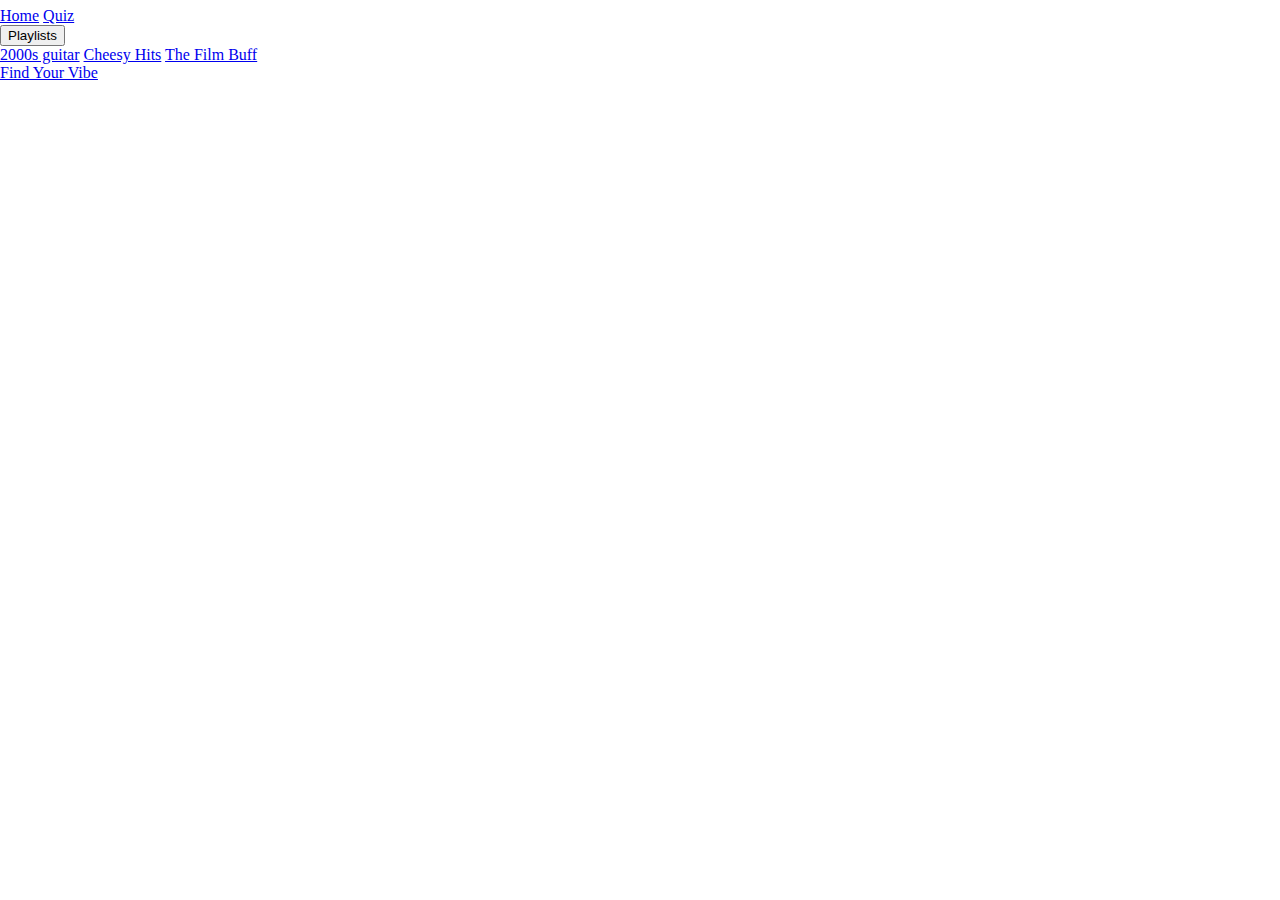
==== index.html @ e5eb3b4d "Update index.html" ====
<!DOCTYPE html>
<head>
    <link rel="stylesheet" href="home.css">
    
    <link href="https://fonts.googleapis.com/css2?family=Roboto:wght@300&display=swap" rel="stylesheet">
</head>
<body>
  <div class="navbar">
    <a href="#home">Home</a>
    <a href="#quiz">Quiz</a>
    <div class="dropdown">
      <button class="dropbtn"> Playlists 
        <i class="fa fa-caret-down"></i>
      </button>
      <div class="dropdown-content">
        <a href="finalindex.html"> 2000s guitar</a>
        <a href="cheesyimages.html"> Cheesy Hits</a>
        <a href="project4.html"> The Film Buff</a>
      </div>
    </div> 
  </div>
      <a href="https://open.spotify.com/playlist/4m5eLU019q0aWIsKsSsIAS" target="https://open.spotify.com/playlist/4m5eLU019q0aWIsKsSsIAS">Find Your Vibe</a>
    </div>
---- home.css ----
body {
    background-image: url(shelves.jpg);
    background-size: cover;
    background-repeat: none;
    margin-top: 7px;
    margin-left: 0px;
    margin-right: 0px;
}
.go{
    text-align: center;
    font-size: 45px;
    padding-top: 230px;
    font-family: Georgia, 'Times New Roman', Times, serif;
}
.go a{
    text-decoration: none;
    color: white;
    font-weight: 500;

}
.go a:hover{
    border-style: solid;
    border-color: white;
    border-width: 2px;
    position: inherit;
}
.flex-container{
    display: flex;
    flex-direction: row;
    text-align: center;
    justify-content: space-evenly;
    top: 0;
    position: sticky;
    z-index: 6;

}
.flex-container a {
    font-size: 15px;
    font-weight: bolder;
    text-decoration: none;
    vertical-align: middle;
    font-family: 'Roboto', sans-serif;
    color: black;
    border-radius: 25px;
    padding: 5px; 
    width: 200px;
    height: 18px;
    background-color: rgb(224, 224, 224);
}
.flex-container :hover {
    background-color: white;
    color: black;
    box-shadow: white;
}
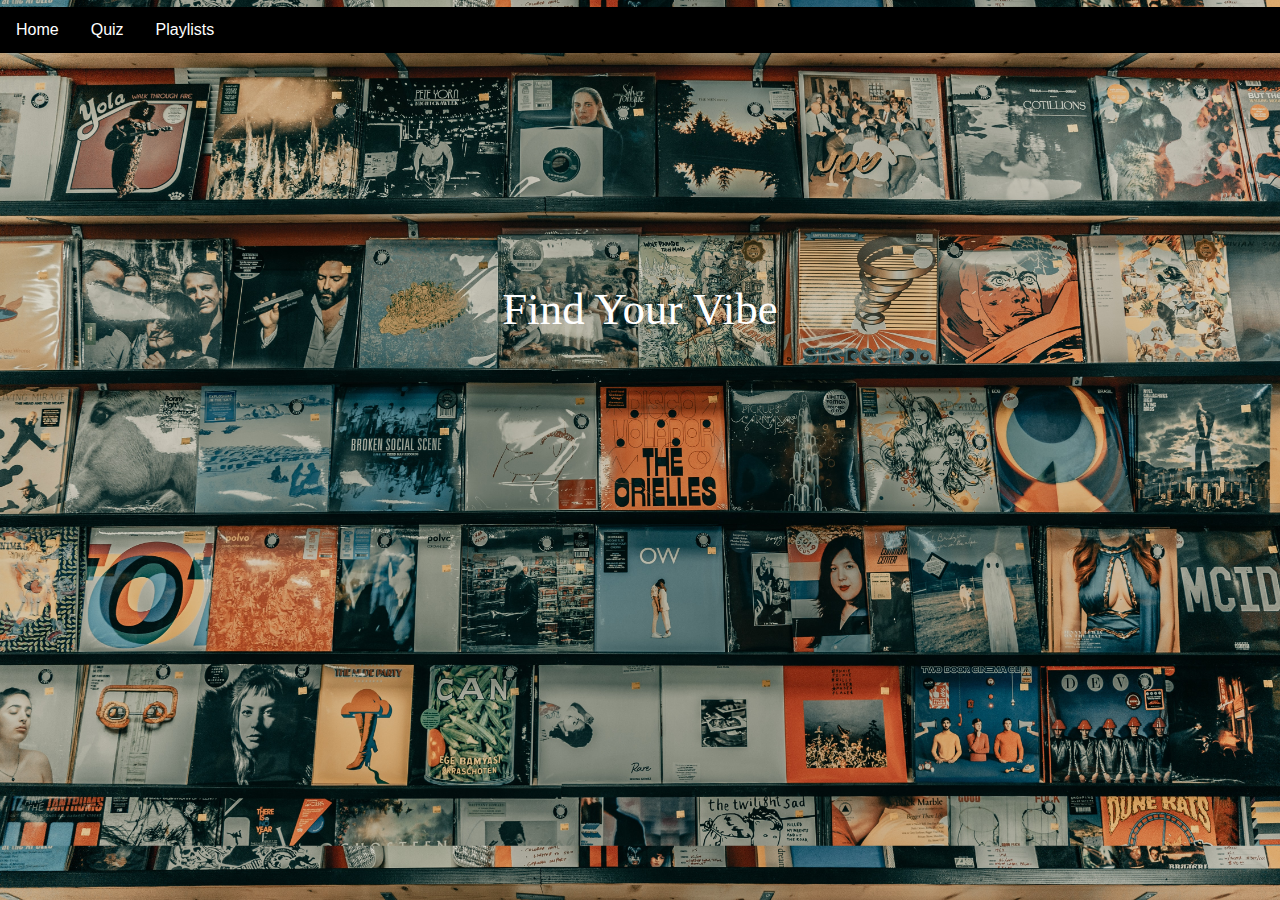
==== commit 16b9f169: "Update index.html" ====
--- a/index.html
+++ b/index.html
@@ -7,7 +7,7 @@
 <body>
   <div class="navbar">
     <a href="#home">Home</a>
-    <a href="#quiz">Quiz</a>
+    <a href="quiz1.html">Quiz</a>
     <div class="dropdown">
       <button class="dropbtn"> Playlists 
         <i class="fa fa-caret-down"></i>
@@ -19,5 +19,7 @@
       </div>
     </div> 
   </div>
-      <a href="https://open.spotify.com/playlist/4m5eLU019q0aWIsKsSsIAS" target="https://open.spotify.com/playlist/4m5eLU019q0aWIsKsSsIAS">Find Your Vibe</a>
+        <div class="go">
+      <a href="quiz1.html">Find Your Vibe</a>
+        </div>
     </div>
--- a/home.css
+++ b/home.css
@@ -5,6 +5,59 @@
     margin-top: 7px;
     margin-left: 0px;
     margin-right: 0px;
+}
+.navbar {
+    overflow: hidden;
+    background-color: black;
+    font-family: 'Source Sans Pro', sans-serif;
+}
+.navbar a {
+    float: left;
+    font-size: 16px;
+    color: white;
+    text-align: center;
+    padding: 14px 16px;
+    text-decoration: none;
+}
+.dropdown{
+    float: left;
+    overflow: hidden;
+}
+.dropdown .dropbtn {
+    font-size: 16px;
+    border: none;
+    outline: none;
+    color: white;
+    padding: 14px 16px;
+    background-color: inherit;
+    font-family: inherit;
+    margin: 0;
+}
+.navbar a:hover, .dropdown:hover .dropbtn {
+    background-color: white;
+    color: black;
+}
+.dropdown-content {
+    display: none;
+    position: absolute;
+    background-color: #F9F9F9;
+    min-width: 160px;
+    box-shadow: 0px 8px 16px 0px rgba(0,0,0,0.2);
+    z-index: 1;
+}
+.dropdown-content a {
+    float: none;
+    color: black;
+    padding: 12px 16px;
+    text-decoration: none;
+    display: block;
+    text-align: left;
+}
+.dropdown-content a:hover {
+    background-color: #ddd;
+}
+.dropdown:hover .dropdown-content {
+    display: block;
 }
 .go{
     text-align: center;
@@ -24,31 +77,3 @@
     border-width: 2px;
     position: inherit;
 }
-.flex-container{
-    display: flex;
-    flex-direction: row;
-    text-align: center;
-    justify-content: space-evenly;
-    top: 0;
-    position: sticky;
-    z-index: 6;
-
-}
-.flex-container a {
-    font-size: 15px;
-    font-weight: bolder;
-    text-decoration: none;
-    vertical-align: middle;
-    font-family: 'Roboto', sans-serif;
-    color: black;
-    border-radius: 25px;
-    padding: 5px; 
-    width: 200px;
-    height: 18px;
-    background-color: rgb(224, 224, 224);
-}
-.flex-container :hover {
-    background-color: white;
-    color: black;
-    box-shadow: white;
-}
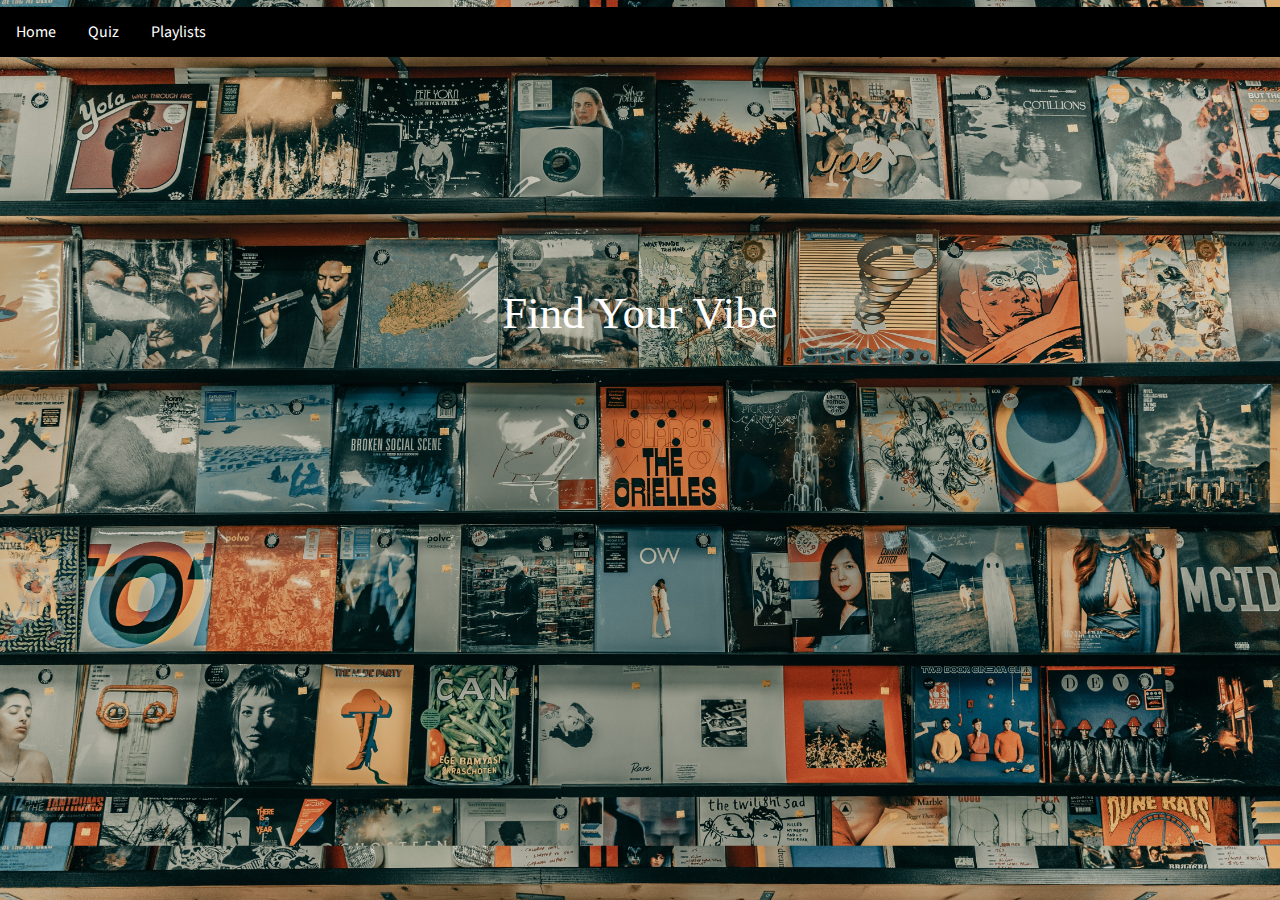
==== commit a89fe6f7: "Update index.html" ====
--- a/index.html
+++ b/index.html
@@ -1,12 +1,12 @@
 <!DOCTYPE html>
 <head>
     <link rel="stylesheet" href="home.css">
-    
+    <link href="https://fonts.googleapis.com/css2?family=Source+Sans+Pro:wght@700&display=swap" rel="stylesheet">
     <link href="https://fonts.googleapis.com/css2?family=Roboto:wght@300&display=swap" rel="stylesheet">
 </head>
 <body>
   <div class="navbar">
-    <a href="#home">Home</a>
+    <a href="index.html">Home</a>
     <a href="quiz1.html">Quiz</a>
     <div class="dropdown">
       <button class="dropbtn"> Playlists 
@@ -16,6 +16,7 @@
         <a href="finalindex.html"> 2000s guitar</a>
         <a href="cheesyimages.html"> Cheesy Hits</a>
         <a href="project4.html"> The Film Buff</a>
+        <a href="lofi.html"> Lofi</a>
       </div>
     </div> 
   </div>
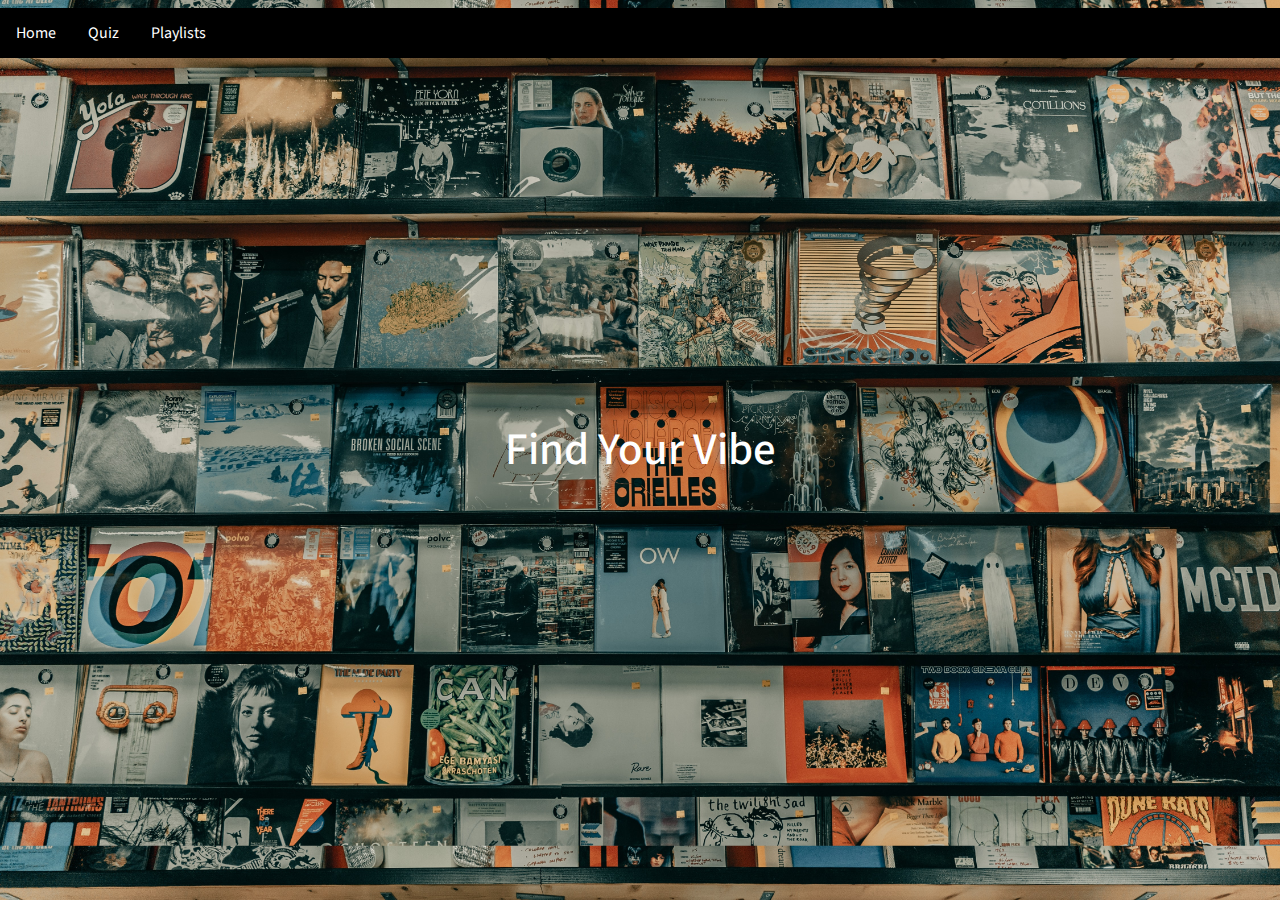
==== commit 7e98fa00: "Update index.html" ====
--- a/index.html
+++ b/index.html
@@ -5,6 +5,7 @@
     <link href="https://fonts.googleapis.com/css2?family=Roboto:wght@300&display=swap" rel="stylesheet">
 </head>
 <body>
+    <title>Home</title> 
   <div class="navbar">
     <a href="index.html">Home</a>
     <a href="quiz1.html">Quiz</a>
--- a/home.css
+++ b/home.css
@@ -2,7 +2,6 @@
     background-image: url(shelves.jpg);
     background-size: cover;
     background-repeat: none;
-    margin-top: 7px;
     margin-left: 0px;
     margin-right: 0px;
 }
@@ -10,6 +9,7 @@
     overflow: hidden;
     background-color: black;
     font-family: 'Source Sans Pro', sans-serif;
+    margin-top: 0;
 }
 .navbar a {
     float: left;
@@ -60,10 +60,13 @@
     display: block;
 }
 .go{
+    position: absolute;
+    top: 50%;
+    left: 50%;
+    transform: translate(-50%, -50%);
     text-align: center;
     font-size: 45px;
-    padding-top: 230px;
-    font-family: Georgia, 'Times New Roman', Times, serif;
+    font-family: 'Source Sans Pro', sans-serif;
 }
 .go a{
     text-decoration: none;
@@ -72,8 +75,8 @@
 
 }
 .go a:hover{
-    border-style: solid;
+    cursor: pointer;
+    border-bottom: solid;
     border-color: white;
-    border-width: 2px;
-    position: inherit;
+    border-width: 5px;
 }
